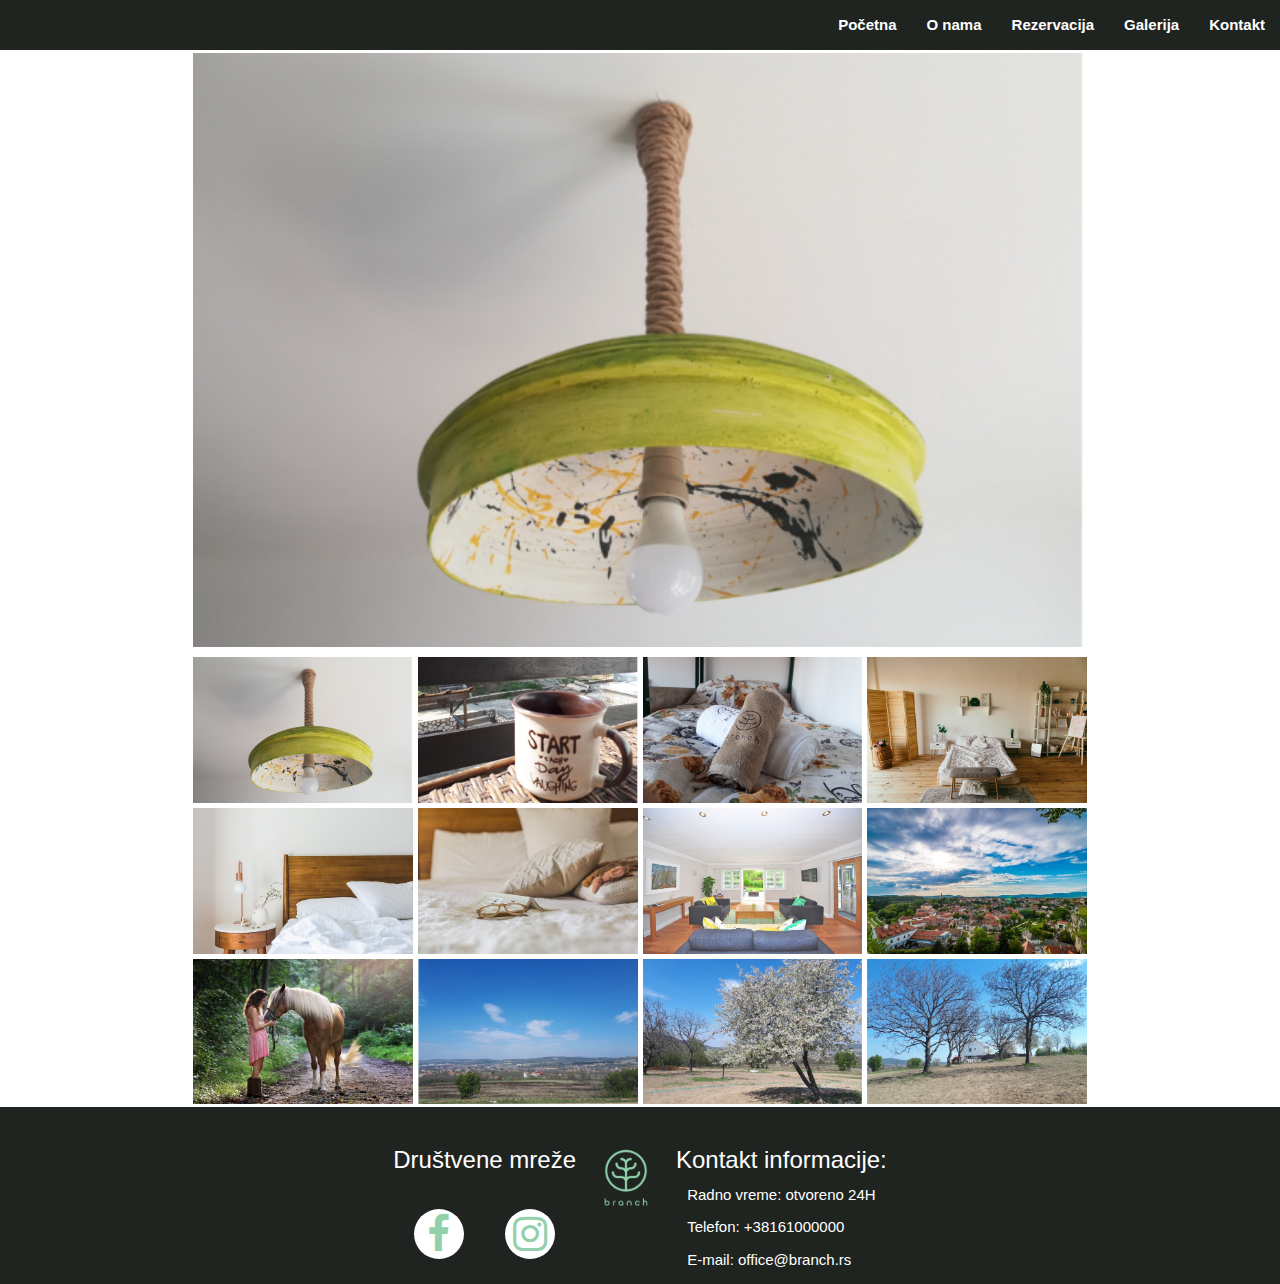
==== galerija.html @ e5e711b7 "V3" ====
<!DOCTYPE html>
<html lang="en">

<head>
    <meta charset="UTF-8">
    <meta name="viewport" content="width=device-width, initial-scale=1.0">
    <meta http-equiv="X-UA-Compatible" content="ie=edge">
    <link rel="stylesheet" href="https://maxcdn.bootstrapcdn.com/bootstrap/3.4.0/css/bootstrap.min.css">
    <link rel="stylesheet" href="https://cdnjs.cloudflare.com/ajax/libs/font-awesome/4.7.0/css/font-awesome.min.css" />
    <script src="https://ajax.googleapis.com/ajax/libs/jquery/3.3.1/jquery.min.js"></script>
    <script src="https://maxcdn.bootstrapcdn.com/bootstrap/3.4.0/js/bootstrap.min.js"></script>
    <link rel="stylesheet" href="./css/style.css">
    <link rel="stylesheet" href="./css/galerija.css">
    <title>Hostel Branch</title>
</head>

<body>

    <div class="main-container">
        <nav class="navbar navbar-default navbar-fixed-top">
            <div class="container-fluid">
                <div class="navbar-header">
                    <button type="button" class="navbar-toggle" data-toggle="collapse"
                        data-target="#navbar-collapse-main">
                        <span class="sr-only"></span>
                        <span class="icon-bar"></span>
                        <span class="icon-bar"></span>
                        <span class="icon-bar"></span>
                    </button>
                </div>
                <div class="collapse navbar-collapse" id="navbar-collapse-main">
                    <ul class="nav navbar-nav navbar-right">
                        <li><a class="active hover-border" href="index.html">Početna</a></li>
                        <li><a class="" href="onam.html">O nama</a></li>
                        <li><a class="" href="rezervacija.html">Rezervacija</a></li>
                        <li><a class="" href="galerija.html">Galerija</a></li>
                        <li><a class="" href="kontakt.html">Kontakt</a></li>
                    </ul>
                </div>
            </div>
        </nav>

        <div class="galerija-container">
            <div class="glavna-slika">
                <img src="./img/g1.jpg" id="trenutna">
            </div>
            <div class="slike">
                <img src="./img/g1.jpg">
                <img src="./img/g2.jpg">
                <img src="./img/g3.jpg">
                <img src="./img/sobaB.jpg">
                <img src="./img/sobaA.jpg">
                <img src="./img/sobaC.jpg">
                <img src="./img/sobaD.jpg">
                <img src="./img/vidiAr.jpg">
                <img src="./img/KKA.jpg">
                <img src="./img/g4.jpg">
                <img src="./img/g5.jpg">
                <img src="./img/g6.jpg">
            </div>
        </div>

        <footer>
            <div class="footer-box-1">
                <h3>Društvene mreže</h3>
                <div class="ikonice">
                    <a href="https://www.facebook.com/branchecohostel/"><i class="fa fa-facebook"></i></a>
                    <a href="https://www.instagram.com/hostelbranch/?hl=sr"><i class="fa fa-instagram"></i></a>
                </div>
            </div>
            <img class="img-footer" src="./img/branch-logo-vista-blue.png" alt="">
            <div class="footer-box-2">
                <h3>Kontakt informacije:</h3>
                <div>
                    <p>Radno vreme: otvoreno 24H</p>
                    <p>Telefon: +38161000000</p>
                    <p>E-mail: office@branch.rs</p>
                </div>
            </div>
        </footer>

    </div>

    <script src="./js/galerija.js"></script>
</body>

</html>
---- css/style.css ----
* {
    box-sizing: border-box;
}

body {
    margin: 0px;
    padding: 0px;
    font-family: 'Segoe UI', Tahoma, Geneva, Verdana, sans-serif;
    color: #fff;
    font-size: 1.5rem;
    line-height: 1.5;
    overflow-x: hidden;
}

input {
    height: 50px;
    font-size: 1em;
    text-align: center;
    border: none;
    border-bottom: 2px solid white;
    background-color: transparent;
    outline: none;
    color: white;
}

.main-container {
    width: 100%;
    height: 100vh;
    display: grid;
    grid-template-columns: repeat(9, 1fr);
}

nav {
    
    grid-area: n;
}

footer {
    grid-area: f;
}

.logo-branch {
    width: 150px;
    height: 150px;
}


/* .container-fluid {
    background-color: #1f2421;
} */

.navbar {
    border: none;
    margin-bottom: 0;
}



/* .navbar-toggle {
    margin-top: 15px;
} */


.navbar-default .navbar-nav>li>a {
    color: #fff;
    font-weight: 700;
    padding-bottom: 0;
    position: relative;
}

.navbar-default .navbar-nav>li>a:hover {
    color: #f46036;
}

/* .navbar-default .navbar-nav>li>a:after {
    content: "";
    width: 0%;
    height: 2px;
    background: #edc649;
    position: absolute;
    bottom: 0%;
    left: 50%;
    transition: all 1000ms ease;
} */

/* .navbar-default .navbar-nav>li>a:hover:after {
    left: 0%;
    width: 100%;
} */
.navbar-default .navbar-toggle .icon-bar {
    background-color: #91d0aa;
}
.navbar-default .navbar-toggle {
    border-color: #91d0aa;
}

.navbar-default .navbar-toggle:focus, .navbar-default .navbar-toggle:hover {
    background-color: #1f2421;
} 

 .navbar-fixed-top {
    background-color: #1f2421;
} 

footer {
    background-color: #1f2421;
    color: #fff;
    display: flex;
    flex-direction: column;
    align-items: center;
    height: 100%;
}

.footer-box-1 {
    display: flex;
    flex-direction: column;
    align-items: center;
}

.img-footer {
    width: 100px;
    height: 100px;
}

.ikonice {
    display: flex;
    align-items: center;
    justify-content: space-around;
    width: 100%;
    height: 100px;
}

.ikonice a {
    height: 50px;
    width: 50px;
    border-radius: 50%;
    background-color: #fff;
    color: #91d0aa;
    line-height: 50px;
    text-align: center;
    text-justify: center;
    font-size: 40px;
}

.ikonice a:nth-child(1):hover {
    background-color: #3b5998;
    color: #fff;
}

.ikonice a:nth-child(2):hover {
    background-color: #f46036;
    color: #fff;
}

.ikonica-f {
    width: 35px;
    height: 35px;
}

.ikonica-i {
    width: 50px;
    height: 50px;
}

.footer-box-2 {
    display: flex;
    flex-direction: column;
    align-items: center;
}

@media screen and (min-width:480px) {
    /* smartphones, Android phones, landscape iPhone */
}

@media screen and (min-width: 769px) {
    .navbar-default {
        background-color: #1f2421;
    }
    footer {
        flex-direction: row;
        align-items: flex-start;
        justify-content: center;
        padding-top: 20px;
    }
    .footer-box-1 {
        display: flex;
        flex-direction: column;
        align-items: center;
    }
    .img-footer {
        width: 100px;
        height: 100px;
    }
    .footer-box-2 {
        display: flex;
        flex-direction: column;
        align-items: center;
    }
}

@media screen and (min-width:769px) { 
    /* tablet, landscape iPad, lo-res laptops ands desktops */ 
   

}
---- css/galerija.css ----
.main-container {
    
    grid-template-rows: 50px auto auto;
    grid-template-areas: "n n n n n n n n n" "g g g g g g g g g" "f f f f f f f f f"
}

nav{
    grid-area: n;
}

footer{
grid-area: f;
}
.galerija-container{
    grid-area: g;
    /* max-width: 769px; */
    margin: auto;
    border: 3px solid #fff;
    background: #fff;
}
.glavna-slika{
    margin-bottom: 10px;
}

.glavna-slika img, 
.slike img{
width: 100%;
}

.slike {
    display: grid;
    grid-template-columns: repeat(3, 1fr);
    grid-gap: 5px;
}

@media screen and (min-width:769px) { 
    /* tablet, landscape iPad, lo-res laptops ands desktops */ 
    .galerija-container{
        max-width: 900px;
    
    }

    .slike {
    
        grid-template-columns: repeat(4, 1fr);
       
    }
}
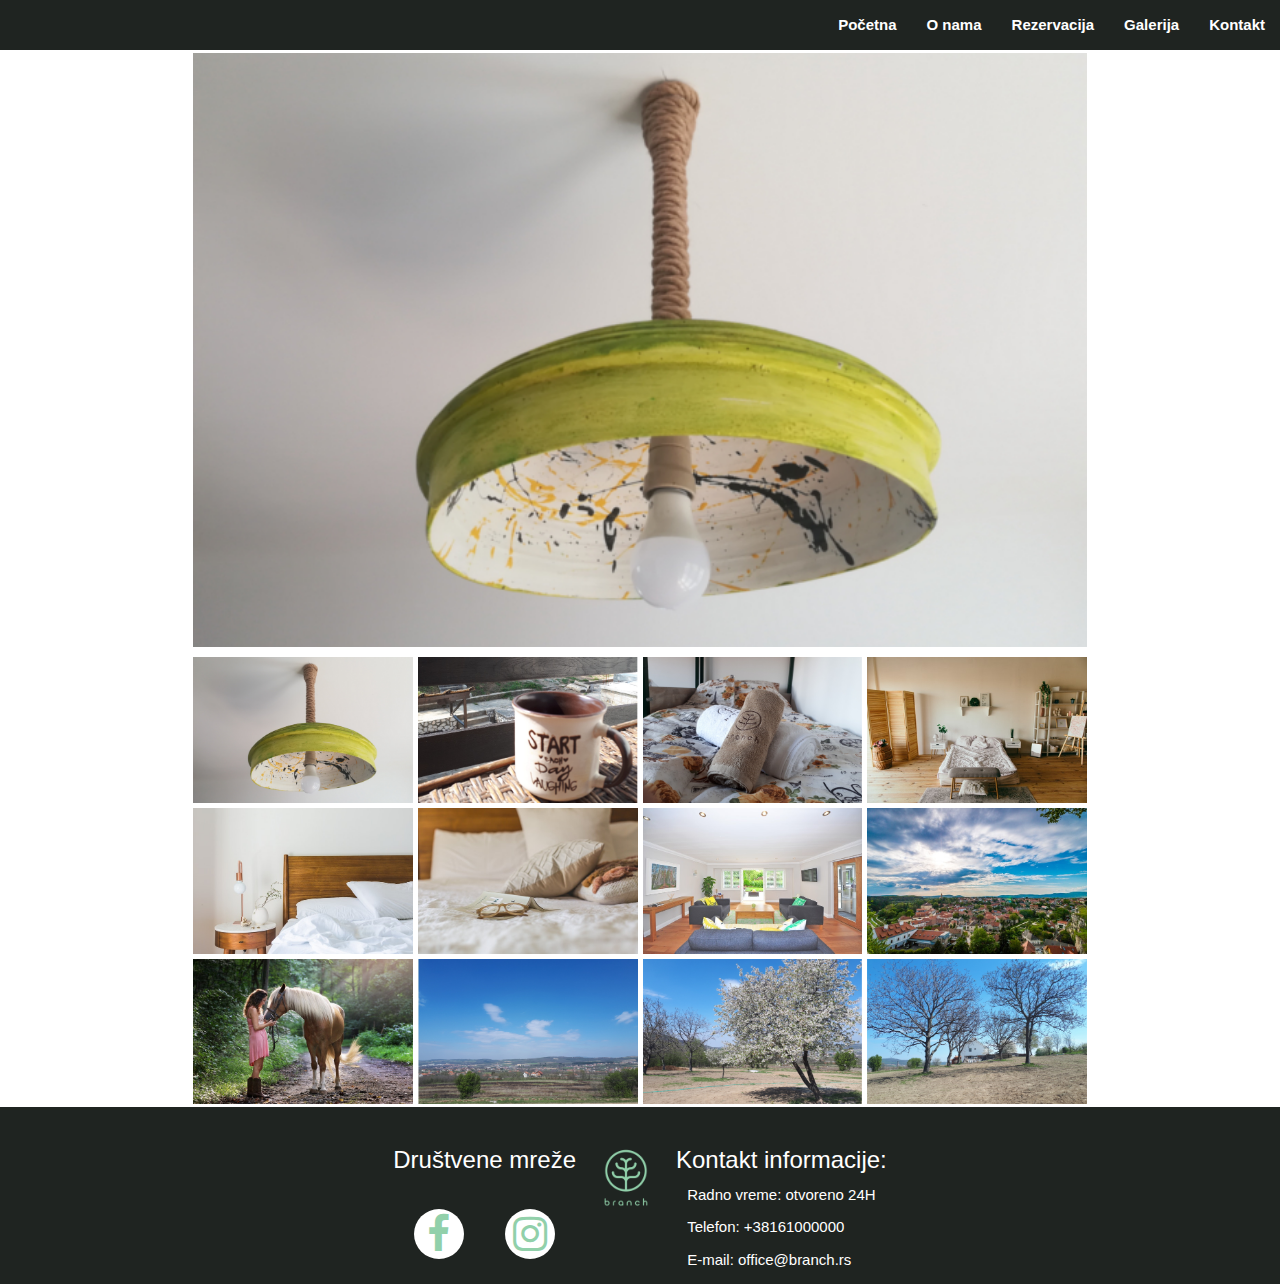
==== commit 19c9f3b0: "Merge pull request #16 from SlavkoVran/V2" ====
--- a/galerija.html
+++ b/galerija.html
@@ -30,10 +30,10 @@
                 </div>
                 <div class="collapse navbar-collapse" id="navbar-collapse-main">
                     <ul class="nav navbar-nav navbar-right">
-                        <li><a class="active hover-border" href="index.html">Početna</a></li>
-                        <li><a class="" href="onam.html">O nama</a></li>
+                        <li><a class="" href="index.html">Početna</a></li>
+                        <li><a class="" href="onama.html">O nama</a></li>
                         <li><a class="" href="rezervacija.html">Rezervacija</a></li>
-                        <li><a class="" href="galerija.html">Galerija</a></li>
+                        <li><a class="active hover-border" href="galerija.html">Galerija</a></li>
                         <li><a class="" href="kontakt.html">Kontakt</a></li>
                     </ul>
                 </div>
@@ -42,21 +42,21 @@
 
         <div class="galerija-container">
             <div class="glavna-slika">
-                <img src="./img/g1.jpg" id="trenutna">
+                <img src="./img/g1.jpg" id="trenutna" alt="Hostel Branch Aranđelovac" >
             </div>
             <div class="slike">
-                <img src="./img/g1.jpg">
-                <img src="./img/g2.jpg">
-                <img src="./img/g3.jpg">
-                <img src="./img/sobaB.jpg">
-                <img src="./img/sobaA.jpg">
-                <img src="./img/sobaC.jpg">
-                <img src="./img/sobaD.jpg">
-                <img src="./img/vidiAr.jpg">
-                <img src="./img/KKA.jpg">
-                <img src="./img/g4.jpg">
-                <img src="./img/g5.jpg">
-                <img src="./img/g6.jpg">
+                <img src="./img/g1.jpg" alt="Hostel Branch Aranđelovac">
+                <img src="./img/g2.jpg" alt="Hostel Branch Aranđelovac">
+                <img src="./img/g3.jpg" alt="Hostel Branch Aranđelovac">
+                <img src="./img/sobaB.jpg" alt="Hostel Branch Aranđelovac">
+                <img src="./img/sobaA.jpg" alt="Hostel Branch Aranđelovac">
+                <img src="./img/sobaC.jpg" alt="Hostel Branch Aranđelovac">
+                <img src="./img/sobaD.jpg" alt="Hostel Branch Aranđelovac">
+                <img src="./img/vidiAr.jpg" alt="Hostel Branch Aranđelovac">
+                <img src="./img/KKA.jpg" alt="Hostel Branch Aranđelovac">
+                <img src="./img/g4.jpg" alt="Hostel Branch Aranđelovac">
+                <img src="./img/g5.jpg" alt="Hostel Branch Aranđelovac">
+                <img src="./img/g6.jpg" alt="Hostel Branch Aranđelovac">
             </div>
         </div>
 
@@ -64,8 +64,8 @@
             <div class="footer-box-1">
                 <h3>Društvene mreže</h3>
                 <div class="ikonice">
-                    <a href="https://www.facebook.com/branchecohostel/"><i class="fa fa-facebook"></i></a>
-                    <a href="https://www.instagram.com/hostelbranch/?hl=sr"><i class="fa fa-instagram"></i></a>
+                    <a target="_blank" href="https://www.facebook.com/branchecohostel/"><i class="fa fa-facebook"></i></a>
+                    <a target="_blank" href="https://www.instagram.com/hostelbranch/?hl=sr"><i class="fa fa-instagram"></i></a>
                 </div>
             </div>
             <img class="img-footer" src="./img/branch-logo-vista-blue.png" alt="">
@@ -78,7 +78,6 @@
                 </div>
             </div>
         </footer>
-
     </div>
 
     <script src="./js/galerija.js"></script>
--- a/css/style.css
+++ b/css/style.css
@@ -25,13 +25,12 @@
 
 .main-container {
     width: 100%;
-    height: 100vh;
+    height: calc(100vh-50px);
     display: grid;
     grid-template-columns: repeat(9, 1fr);
 }
 
 nav {
-    
     grid-area: n;
 }
 
@@ -44,22 +43,10 @@
     height: 150px;
 }
 
-
-/* .container-fluid {
-    background-color: #1f2421;
-} */
-
 .navbar {
     border: none;
     margin-bottom: 0;
 }
-
-
-
-/* .navbar-toggle {
-    margin-top: 15px;
-} */
-
 
 .navbar-default .navbar-nav>li>a {
     color: #fff;
@@ -72,35 +59,21 @@
     color: #f46036;
 }
 
-/* .navbar-default .navbar-nav>li>a:after {
-    content: "";
-    width: 0%;
-    height: 2px;
-    background: #edc649;
-    position: absolute;
-    bottom: 0%;
-    left: 50%;
-    transition: all 1000ms ease;
-} */
-
-/* .navbar-default .navbar-nav>li>a:hover:after {
-    left: 0%;
-    width: 100%;
-} */
 .navbar-default .navbar-toggle .icon-bar {
     background-color: #91d0aa;
 }
+
 .navbar-default .navbar-toggle {
     border-color: #91d0aa;
 }
 
 .navbar-default .navbar-toggle:focus, .navbar-default .navbar-toggle:hover {
     background-color: #1f2421;
-} 
+}
 
- .navbar-fixed-top {
+.navbar-fixed-top {
     background-color: #1f2421;
-} 
+}
 
 footer {
     background-color: #1f2421;
@@ -168,9 +141,7 @@
     align-items: center;
 }
 
-@media screen and (min-width:480px) {
-    /* smartphones, Android phones, landscape iPhone */
-}
+
 
 @media screen and (min-width: 769px) {
     .navbar-default {
@@ -198,8 +169,3 @@
     }
 }
 
-@media screen and (min-width:769px) { 
-    /* tablet, landscape iPad, lo-res laptops ands desktops */ 
-   
-
-}--- a/css/galerija.css
+++ b/css/galerija.css
@@ -1,31 +1,29 @@
-
 .main-container {
-    
     grid-template-rows: 50px auto auto;
     grid-template-areas: "n n n n n n n n n" "g g g g g g g g g" "f f f f f f f f f"
 }
 
-nav{
+nav {
     grid-area: n;
 }
 
-footer{
-grid-area: f;
+footer {
+    grid-area: f;
 }
-.galerija-container{
+
+.galerija-container {
     grid-area: g;
-    /* max-width: 769px; */
     margin: auto;
     border: 3px solid #fff;
     background: #fff;
 }
-.glavna-slika{
+
+.glavna-slika {
     margin-bottom: 10px;
 }
 
-.glavna-slika img, 
-.slike img{
-width: 100%;
+.glavna-slika img, .slike img {
+    width: 100%;
 }
 
 .slike {
@@ -34,17 +32,12 @@
     grid-gap: 5px;
 }
 
-@media screen and (min-width:769px) { 
-    /* tablet, landscape iPad, lo-res laptops ands desktops */ 
-    .galerija-container{
+@media screen and (min-width:769px) {
+    
+    .galerija-container {
         max-width: 900px;
-    
     }
-
     .slike {
-    
         grid-template-columns: repeat(4, 1fr);
-       
     }
-}
-
+}